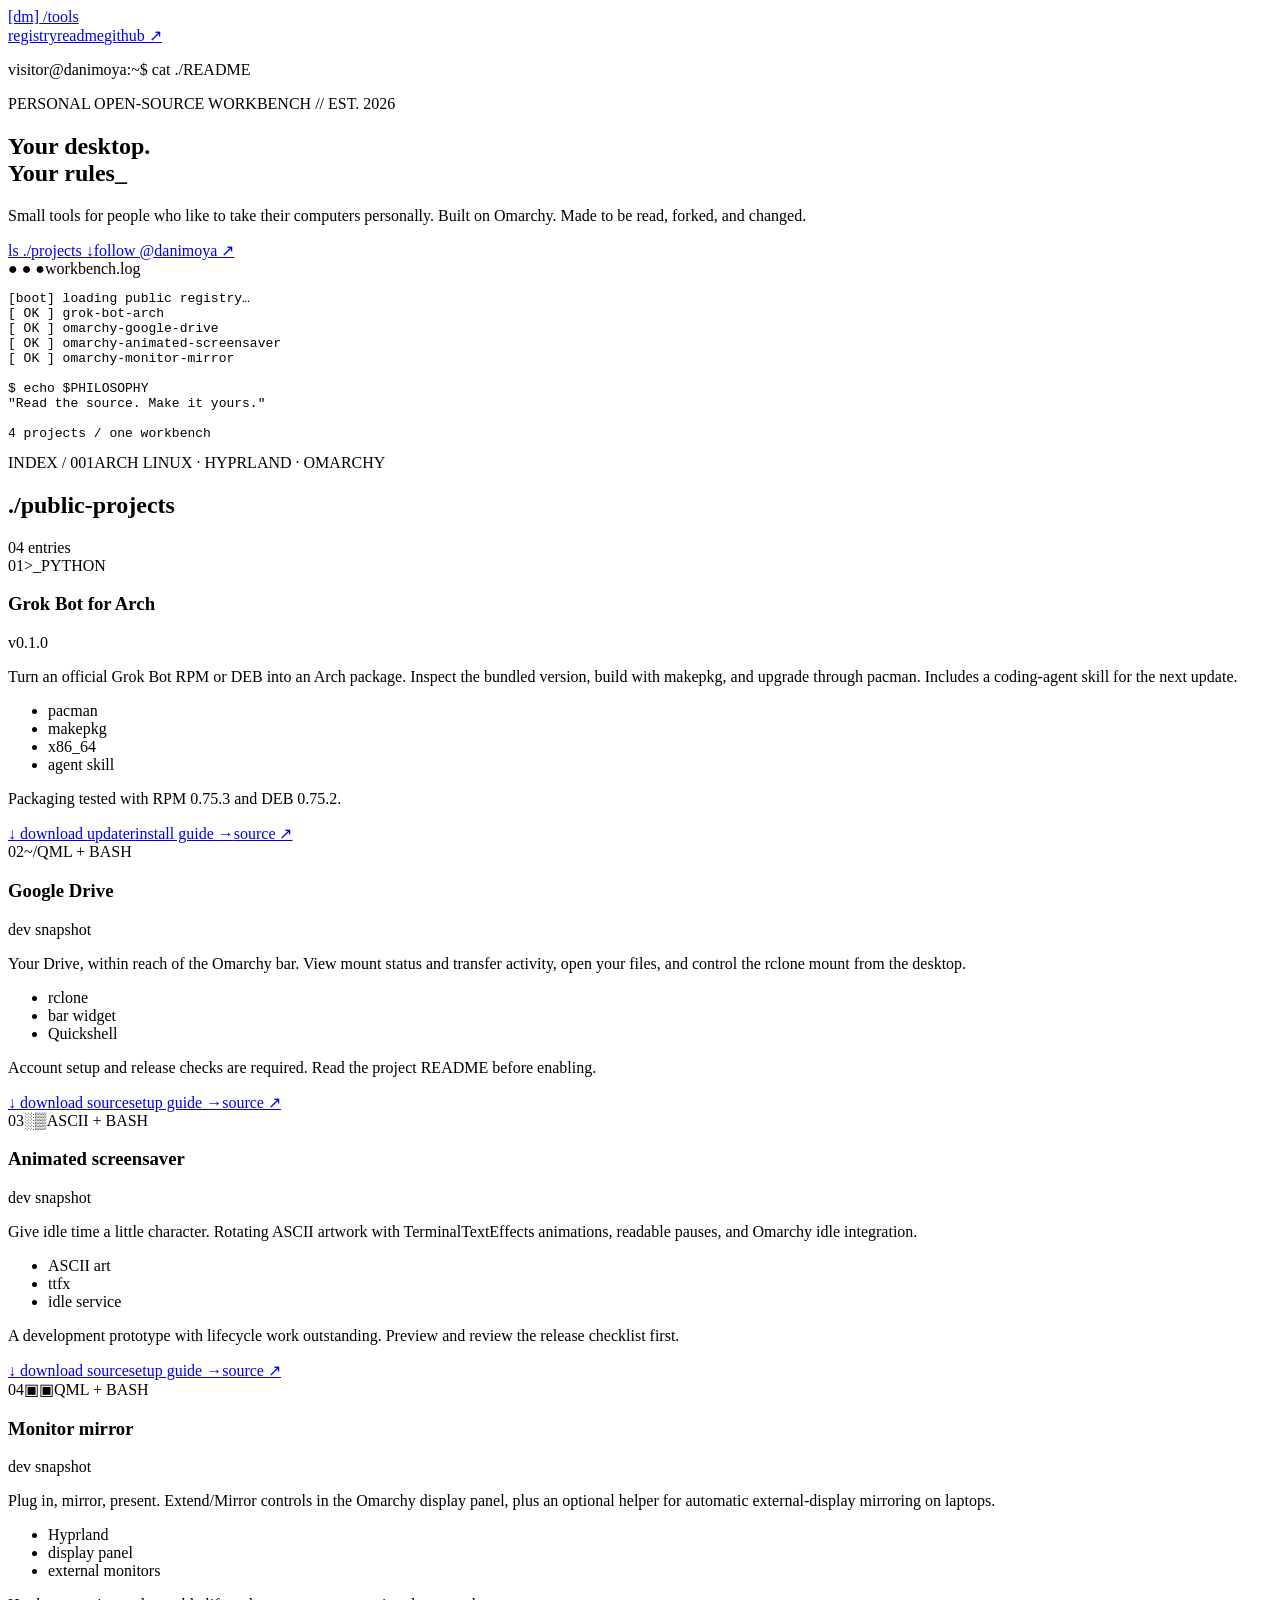
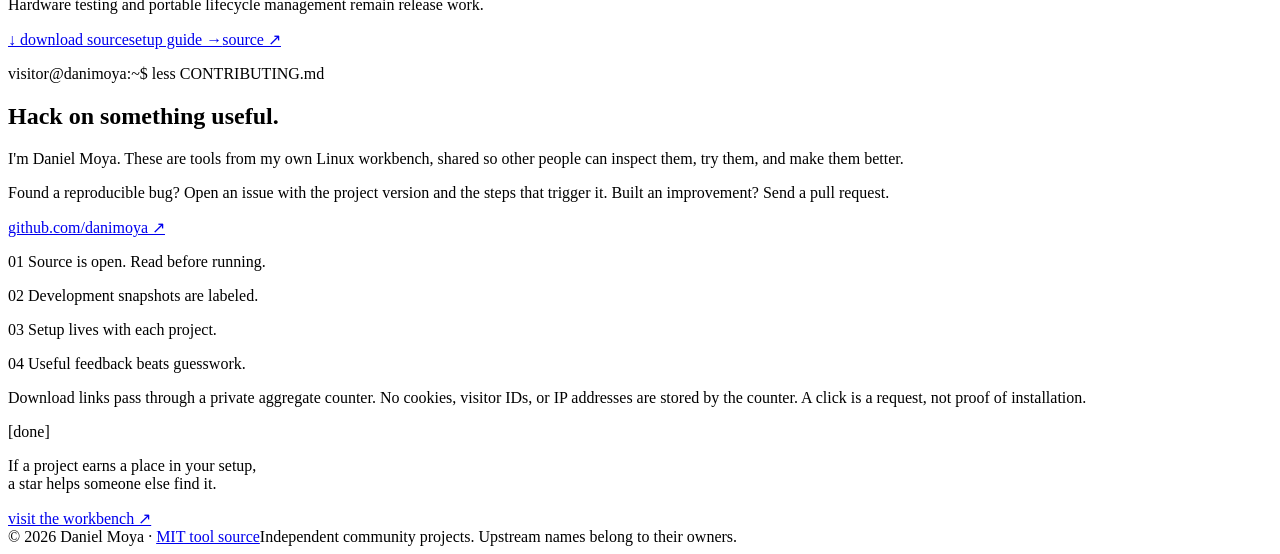
==== site/hub.html @ b5a6f44d "Release Grok Bot Arch updater and public Omarchy tools hub" ====
<!doctype html><html lang="en"><head><meta charset="utf-8"><meta name="viewport" content="width=device-width,initial-scale=1"><title>Daniel Moya / Omarchy Tools</title><meta name="description" content="An open-source workbench for Omarchy: Grok Bot Arch updater, Google Drive integration, animated ASCII screensavers, and monitor mirroring by Daniel Moya."><meta property="og:title" content="Daniel Moya / Omarchy Tools"><meta property="og:description" content="Small tools. Personal desktops. Inspect the source, make it yours."><meta property="og:image" content="https://tools.danimoya.com/grok-bot/social.png"><meta property="og:url" content="https://tools.danimoya.com/"><meta name="twitter:card" content="summary_large_image"><link rel="canonical" href="https://tools.danimoya.com/"><link rel="stylesheet" href="/hub.css"><script defer src="/hub.js"></script></head><body><div class="scan" aria-hidden="true"></div><header class="shell"><a href="/" class="logo"><span>[dm]</span> /tools</a><nav><a href="#registry">registry</a><a href="#readme">readme</a><a href="https://github.com/danimoya">github ↗</a></nav></header><main class="shell"><section class="intro"><p class="prompt"><span>visitor@danimoya</span>:~$ cat ./README</p><div class="hero-grid"><div><p class="label">PERSONAL OPEN-SOURCE WORKBENCH // EST. 2026</p><h1>Your desktop.<br>Your rules<span class="cursor" aria-hidden="true">_</span></h1><p class="lede">Small tools for people who like to take their computers personally. Built on Omarchy. Made to be read, forked, and changed.</p><div class="hero-links"><a class="primary" href="#registry">ls ./projects <span>↓</span></a><a href="https://github.com/danimoya">follow @danimoya ↗</a></div></div><div class="boot"><div class="windowbar"><span>● ● ●</span><span>workbench.log</span></div><pre><span class="low">[boot]</span> loading public registry…
<span class="good">[ OK ]</span> grok-bot-arch
<span class="good">[ OK ]</span> omarchy-google-drive
<span class="good">[ OK ]</span> omarchy-animated-screensaver
<span class="good">[ OK ]</span> omarchy-monitor-mirror

<span class="low">$</span> echo $PHILOSOPHY
"Read the source. Make it yours."

<span class="low">4 projects / one workbench</span></pre></div></div></section><div class="divider"><span>INDEX / 001</span><span>ARCH LINUX · HYPRLAND · OMARCHY</span></div><section id="registry" class="registry"><div class="sectionline"><h2>./public-projects</h2><span>04 entries</span></div><div class="project-list">
<article class="project featured"><div class="project-code"><span>01</span><span class="glyph" aria-hidden="true">&gt;_</span><span>PYTHON</span></div><div class="project-body"><div class="project-title"><h3>Grok Bot for Arch</h3><span class="badge release">v0.1.0</span></div><p>Turn an official Grok Bot RPM or DEB into an Arch package. Inspect the bundled version, build with makepkg, and upgrade through pacman. Includes a coding-agent skill for the next update.</p><ul class="tags" aria-label="Technologies"><li>pacman</li><li>makepkg</li><li>x86_64</li><li>agent skill</li></ul><p class="note">Packaging tested with RPM 0.75.3 and DEB 0.75.2.</p><div class="project-actions"><a class="download" href="/download/grok-bot-arch">↓ download updater</a><a href="/grok-bot/">install guide →</a><a href="https://github.com/danimoya/grok-bot-arch">source ↗</a></div></div></article>
<article class="project"><div class="project-code"><span>02</span><span class="glyph" aria-hidden="true">~/</span><span>QML + BASH</span></div><div class="project-body"><div class="project-title"><h3>Google Drive</h3><span class="badge">dev snapshot</span></div><p>Your Drive, within reach of the Omarchy bar. View mount status and transfer activity, open your files, and control the rclone mount from the desktop.</p><ul class="tags" aria-label="Technologies"><li>rclone</li><li>bar widget</li><li>Quickshell</li></ul><p class="note">Account setup and release checks are required. Read the project README before enabling.</p><div class="project-actions"><a class="download" href="/download/google-drive">↓ download source</a><a href="https://github.com/danimoya/omarchy-google-drive#development-setup">setup guide →</a><a href="https://github.com/danimoya/omarchy-google-drive">source ↗</a></div></div></article>
<article class="project"><div class="project-code"><span>03</span><span class="glyph" aria-hidden="true">░▒</span><span>ASCII + BASH</span></div><div class="project-body"><div class="project-title"><h3>Animated screensaver</h3><span class="badge">dev snapshot</span></div><p>Give idle time a little character. Rotating ASCII artwork with TerminalTextEffects animations, readable pauses, and Omarchy idle integration.</p><ul class="tags" aria-label="Technologies"><li>ASCII art</li><li>ttfx</li><li>idle service</li></ul><p class="note">A development prototype with lifecycle work outstanding. Preview and review the release checklist first.</p><div class="project-actions"><a class="download" href="/download/animated-screensaver">↓ download source</a><a href="https://github.com/danimoya/omarchy-animated-screensaver#development-setup">setup guide →</a><a href="https://github.com/danimoya/omarchy-animated-screensaver">source ↗</a></div></div></article>
<article class="project"><div class="project-code"><span>04</span><span class="glyph" aria-hidden="true">▣▣</span><span>QML + BASH</span></div><div class="project-body"><div class="project-title"><h3>Monitor mirror</h3><span class="badge">dev snapshot</span></div><p>Plug in, mirror, present. Extend/Mirror controls in the Omarchy display panel, plus an optional helper for automatic external-display mirroring on laptops.</p><ul class="tags" aria-label="Technologies"><li>Hyprland</li><li>display panel</li><li>external monitors</li></ul><p class="note">Hardware testing and portable lifecycle management remain release work.</p><div class="project-actions"><a class="download" href="/download/monitor-mirror">↓ download source</a><a href="https://github.com/danimoya/omarchy-monitor-mirror#development-setup">setup guide →</a><a href="https://github.com/danimoya/omarchy-monitor-mirror">source ↗</a></div></div></article>
</div></section><section id="readme" class="readme"><p class="prompt"><span>visitor@danimoya</span>:~$ less CONTRIBUTING.md</p><div class="readme-grid"><div><h2>Hack on something useful.</h2><p>I'm Daniel Moya. These are tools from my own Linux workbench, shared so other people can inspect them, try them, and make them better.</p><p>Found a reproducible bug? Open an issue with the project version and the steps that trigger it. Built an improvement? Send a pull request.</p><a href="https://github.com/danimoya">github.com/danimoya ↗</a></div><div class="manifest"><p><span>01</span> Source is open. Read before running.</p><p><span>02</span> Development snapshots are labeled.</p><p><span>03</span> Setup lives with each project.</p><p><span>04</span> Useful feedback beats guesswork.</p><p class="privacy">Download links pass through a private aggregate counter. No cookies, visitor IDs, or IP addresses are stored by the counter. A click is a request, not proof of installation.</p></div></div></section><section class="signoff"><span class="good">[done]</span><p>If a project earns a place in your setup,<br>a star helps someone else find it.</p><a class="primary" href="https://github.com/danimoya">visit the workbench ↗</a></section></main><footer class="shell"><span>© 2026 Daniel Moya · <a href="https://github.com/danimoya/grok-bot-arch/blob/main/LICENSE">MIT tool source</a></span><span>Independent community projects. Upstream names belong to their owners.</span></footer></body></html>
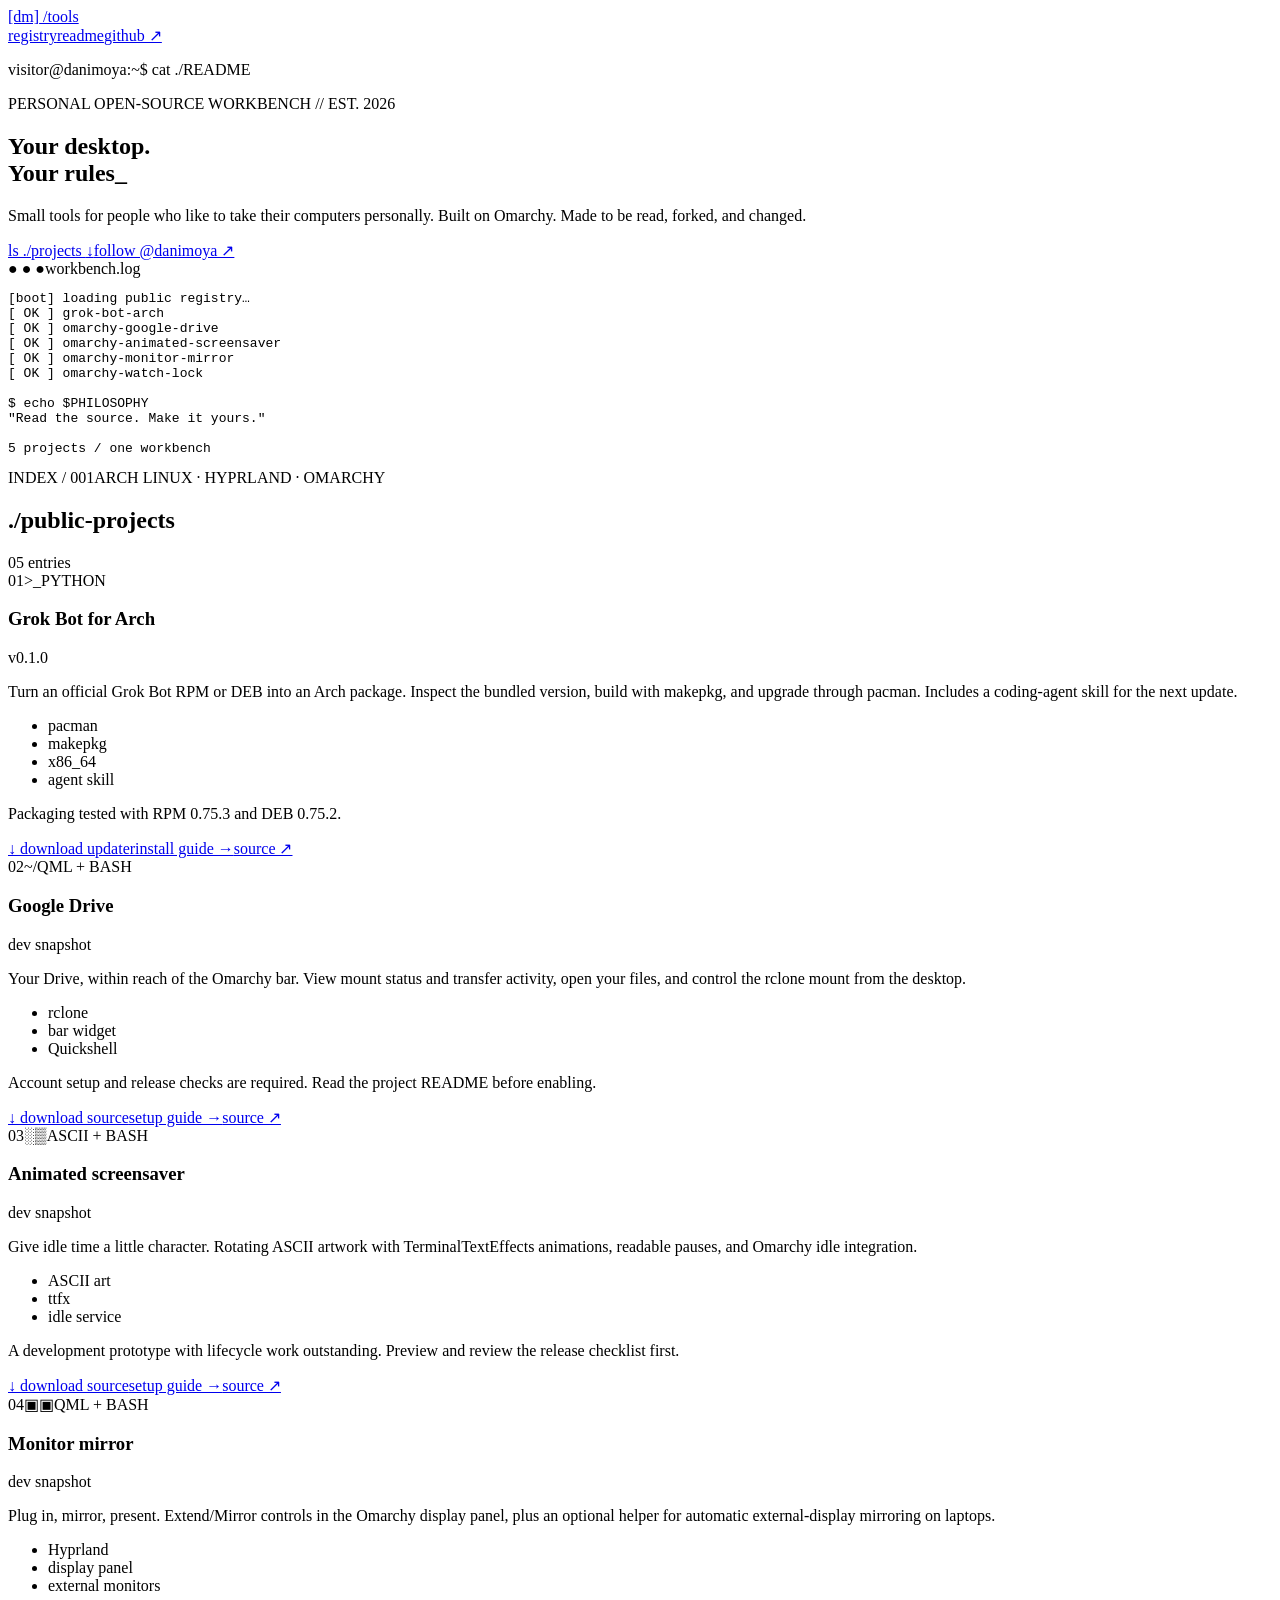
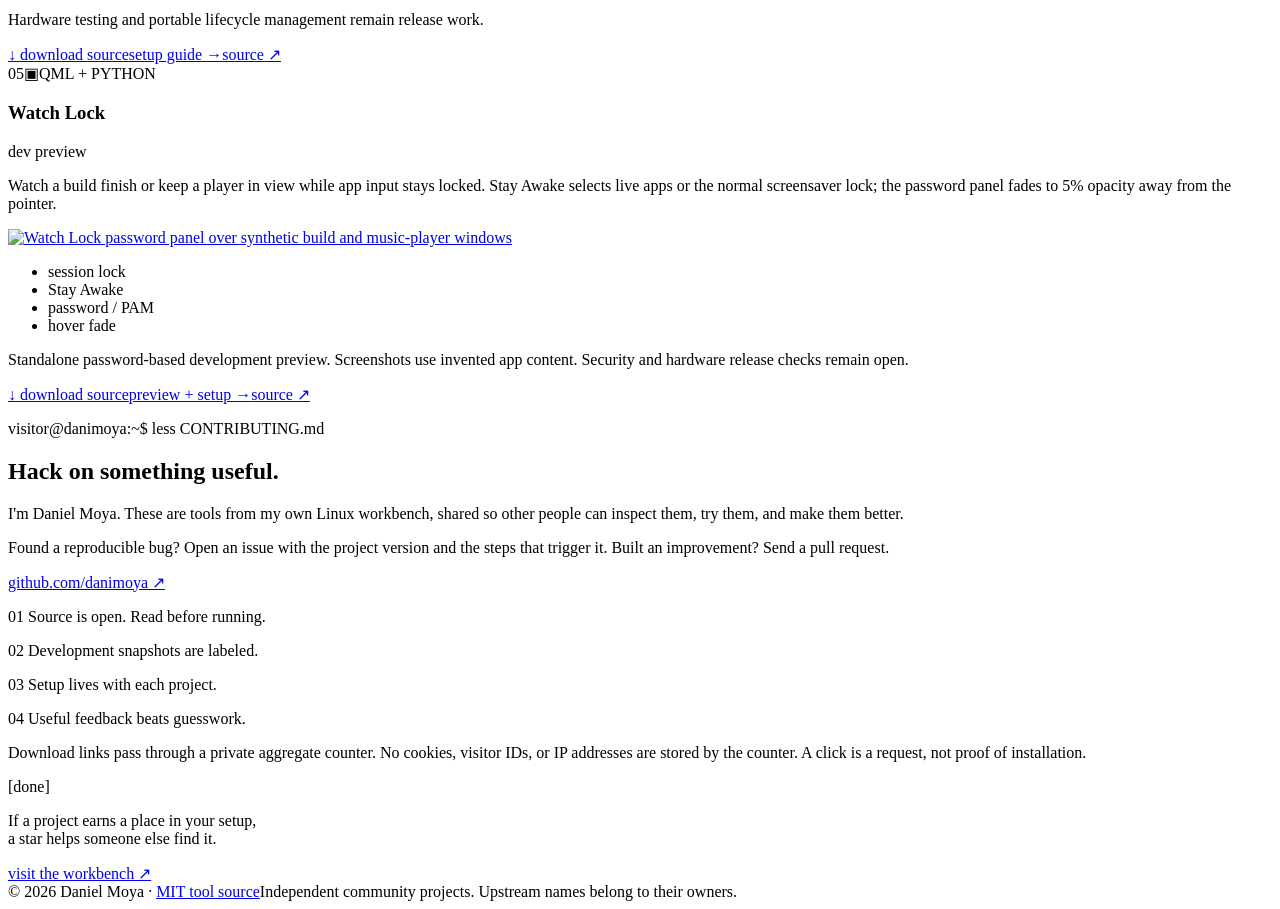
==== commit 214ddfcb: "Add Watch Lock development preview to the tools hub" ====
--- a/site/hub.html
+++ b/site/hub.html
@@ -1,15 +1,17 @@
-<!doctype html><html lang="en"><head><meta charset="utf-8"><meta name="viewport" content="width=device-width,initial-scale=1"><title>Daniel Moya / Omarchy Tools</title><meta name="description" content="An open-source workbench for Omarchy: Grok Bot Arch updater, Google Drive integration, animated ASCII screensavers, and monitor mirroring by Daniel Moya."><meta property="og:title" content="Daniel Moya / Omarchy Tools"><meta property="og:description" content="Small tools. Personal desktops. Inspect the source, make it yours."><meta property="og:image" content="https://tools.danimoya.com/grok-bot/social.png"><meta property="og:url" content="https://tools.danimoya.com/"><meta name="twitter:card" content="summary_large_image"><link rel="canonical" href="https://tools.danimoya.com/"><link rel="stylesheet" href="/hub.css"><script defer src="/hub.js"></script></head><body><div class="scan" aria-hidden="true"></div><header class="shell"><a href="/" class="logo"><span>[dm]</span> /tools</a><nav><a href="#registry">registry</a><a href="#readme">readme</a><a href="https://github.com/danimoya">github ↗</a></nav></header><main class="shell"><section class="intro"><p class="prompt"><span>visitor@danimoya</span>:~$ cat ./README</p><div class="hero-grid"><div><p class="label">PERSONAL OPEN-SOURCE WORKBENCH // EST. 2026</p><h1>Your desktop.<br>Your rules<span class="cursor" aria-hidden="true">_</span></h1><p class="lede">Small tools for people who like to take their computers personally. Built on Omarchy. Made to be read, forked, and changed.</p><div class="hero-links"><a class="primary" href="#registry">ls ./projects <span>↓</span></a><a href="https://github.com/danimoya">follow @danimoya ↗</a></div></div><div class="boot"><div class="windowbar"><span>● ● ●</span><span>workbench.log</span></div><pre><span class="low">[boot]</span> loading public registry…
+<!doctype html><html lang="en"><head><meta charset="utf-8"><meta name="viewport" content="width=device-width,initial-scale=1"><title>Daniel Moya / Omarchy Tools</title><meta name="description" content="An open-source workbench for Omarchy: Grok Bot Arch updater, Google Drive integration, animated ASCII screensavers, monitor mirroring, and Watch Lock by Daniel Moya."><meta property="og:title" content="Daniel Moya / Omarchy Tools"><meta property="og:description" content="Small tools. Personal desktops. Inspect the source, make it yours."><meta property="og:image" content="https://tools.danimoya.com/grok-bot/social.png"><meta property="og:url" content="https://tools.danimoya.com/"><meta name="twitter:card" content="summary_large_image"><link rel="canonical" href="https://tools.danimoya.com/"><link rel="stylesheet" href="/hub.css"><script defer src="/hub.js"></script></head><body><div class="scan" aria-hidden="true"></div><header class="shell"><a href="/" class="logo"><span>[dm]</span> /tools</a><nav><a href="#registry">registry</a><a href="#readme">readme</a><a href="https://github.com/danimoya">github ↗</a></nav></header><main class="shell"><section class="intro"><p class="prompt"><span>visitor@danimoya</span>:~$ cat ./README</p><div class="hero-grid"><div><p class="label">PERSONAL OPEN-SOURCE WORKBENCH // EST. 2026</p><h1>Your desktop.<br>Your rules<span class="cursor" aria-hidden="true">_</span></h1><p class="lede">Small tools for people who like to take their computers personally. Built on Omarchy. Made to be read, forked, and changed.</p><div class="hero-links"><a class="primary" href="#registry">ls ./projects <span>↓</span></a><a href="https://github.com/danimoya">follow @danimoya ↗</a></div></div><div class="boot"><div class="windowbar"><span>● ● ●</span><span>workbench.log</span></div><pre><span class="low">[boot]</span> loading public registry…
 <span class="good">[ OK ]</span> grok-bot-arch
 <span class="good">[ OK ]</span> omarchy-google-drive
 <span class="good">[ OK ]</span> omarchy-animated-screensaver
 <span class="good">[ OK ]</span> omarchy-monitor-mirror
+<span class="good">[ OK ]</span> omarchy-watch-lock
 
 <span class="low">$</span> echo $PHILOSOPHY
 "Read the source. Make it yours."
 
-<span class="low">4 projects / one workbench</span></pre></div></div></section><div class="divider"><span>INDEX / 001</span><span>ARCH LINUX · HYPRLAND · OMARCHY</span></div><section id="registry" class="registry"><div class="sectionline"><h2>./public-projects</h2><span>04 entries</span></div><div class="project-list">
+<span class="low">5 projects / one workbench</span></pre></div></div></section><div class="divider"><span>INDEX / 001</span><span>ARCH LINUX · HYPRLAND · OMARCHY</span></div><section id="registry" class="registry"><div class="sectionline"><h2>./public-projects</h2><span>05 entries</span></div><div class="project-list">
 <article class="project featured"><div class="project-code"><span>01</span><span class="glyph" aria-hidden="true">&gt;_</span><span>PYTHON</span></div><div class="project-body"><div class="project-title"><h3>Grok Bot for Arch</h3><span class="badge release">v0.1.0</span></div><p>Turn an official Grok Bot RPM or DEB into an Arch package. Inspect the bundled version, build with makepkg, and upgrade through pacman. Includes a coding-agent skill for the next update.</p><ul class="tags" aria-label="Technologies"><li>pacman</li><li>makepkg</li><li>x86_64</li><li>agent skill</li></ul><p class="note">Packaging tested with RPM 0.75.3 and DEB 0.75.2.</p><div class="project-actions"><a class="download" href="/download/grok-bot-arch">↓ download updater</a><a href="/grok-bot/">install guide →</a><a href="https://github.com/danimoya/grok-bot-arch">source ↗</a></div></div></article>
 <article class="project"><div class="project-code"><span>02</span><span class="glyph" aria-hidden="true">~/</span><span>QML + BASH</span></div><div class="project-body"><div class="project-title"><h3>Google Drive</h3><span class="badge">dev snapshot</span></div><p>Your Drive, within reach of the Omarchy bar. View mount status and transfer activity, open your files, and control the rclone mount from the desktop.</p><ul class="tags" aria-label="Technologies"><li>rclone</li><li>bar widget</li><li>Quickshell</li></ul><p class="note">Account setup and release checks are required. Read the project README before enabling.</p><div class="project-actions"><a class="download" href="/download/google-drive">↓ download source</a><a href="https://github.com/danimoya/omarchy-google-drive#development-setup">setup guide →</a><a href="https://github.com/danimoya/omarchy-google-drive">source ↗</a></div></div></article>
 <article class="project"><div class="project-code"><span>03</span><span class="glyph" aria-hidden="true">░▒</span><span>ASCII + BASH</span></div><div class="project-body"><div class="project-title"><h3>Animated screensaver</h3><span class="badge">dev snapshot</span></div><p>Give idle time a little character. Rotating ASCII artwork with TerminalTextEffects animations, readable pauses, and Omarchy idle integration.</p><ul class="tags" aria-label="Technologies"><li>ASCII art</li><li>ttfx</li><li>idle service</li></ul><p class="note">A development prototype with lifecycle work outstanding. Preview and review the release checklist first.</p><div class="project-actions"><a class="download" href="/download/animated-screensaver">↓ download source</a><a href="https://github.com/danimoya/omarchy-animated-screensaver#development-setup">setup guide →</a><a href="https://github.com/danimoya/omarchy-animated-screensaver">source ↗</a></div></div></article>
 <article class="project"><div class="project-code"><span>04</span><span class="glyph" aria-hidden="true">▣▣</span><span>QML + BASH</span></div><div class="project-body"><div class="project-title"><h3>Monitor mirror</h3><span class="badge">dev snapshot</span></div><p>Plug in, mirror, present. Extend/Mirror controls in the Omarchy display panel, plus an optional helper for automatic external-display mirroring on laptops.</p><ul class="tags" aria-label="Technologies"><li>Hyprland</li><li>display panel</li><li>external monitors</li></ul><p class="note">Hardware testing and portable lifecycle management remain release work.</p><div class="project-actions"><a class="download" href="/download/monitor-mirror">↓ download source</a><a href="https://github.com/danimoya/omarchy-monitor-mirror#development-setup">setup guide →</a><a href="https://github.com/danimoya/omarchy-monitor-mirror">source ↗</a></div></div></article>
+<article class="project"><div class="project-code"><span>05</span><span class="glyph" aria-hidden="true">▣</span><span>QML + PYTHON</span></div><div class="project-body"><div class="project-title"><h3>Watch Lock</h3><span class="badge">dev preview</span></div><p>Watch a build finish or keep a player in view while app input stays locked. Stay Awake selects live apps or the normal screensaver lock; the password panel fades to 5% opacity away from the pointer.</p><a class="project-preview" href="/watch-lock/"><img src="/watch-lock/watch-lock.png" alt="Watch Lock password panel over synthetic build and music-player windows" width="1600" height="900" loading="lazy"></a><ul class="tags" aria-label="Technologies"><li>session lock</li><li>Stay Awake</li><li>password / PAM</li><li>hover fade</li></ul><p class="note">Standalone password-based development preview. Screenshots use invented app content. Security and hardware release checks remain open.</p><div class="project-actions"><a class="download" href="/download/watch-lock">↓ download source</a><a href="/watch-lock/">preview + setup →</a><a href="https://github.com/danimoya/omarchy-watch-lock">source ↗</a></div></div></article>
 </div></section><section id="readme" class="readme"><p class="prompt"><span>visitor@danimoya</span>:~$ less CONTRIBUTING.md</p><div class="readme-grid"><div><h2>Hack on something useful.</h2><p>I'm Daniel Moya. These are tools from my own Linux workbench, shared so other people can inspect them, try them, and make them better.</p><p>Found a reproducible bug? Open an issue with the project version and the steps that trigger it. Built an improvement? Send a pull request.</p><a href="https://github.com/danimoya">github.com/danimoya ↗</a></div><div class="manifest"><p><span>01</span> Source is open. Read before running.</p><p><span>02</span> Development snapshots are labeled.</p><p><span>03</span> Setup lives with each project.</p><p><span>04</span> Useful feedback beats guesswork.</p><p class="privacy">Download links pass through a private aggregate counter. No cookies, visitor IDs, or IP addresses are stored by the counter. A click is a request, not proof of installation.</p></div></div></section><section class="signoff"><span class="good">[done]</span><p>If a project earns a place in your setup,<br>a star helps someone else find it.</p><a class="primary" href="https://github.com/danimoya">visit the workbench ↗</a></section></main><footer class="shell"><span>© 2026 Daniel Moya · <a href="https://github.com/danimoya/grok-bot-arch/blob/main/LICENSE">MIT tool source</a></span><span>Independent community projects. Upstream names belong to their owners.</span></footer></body></html>
